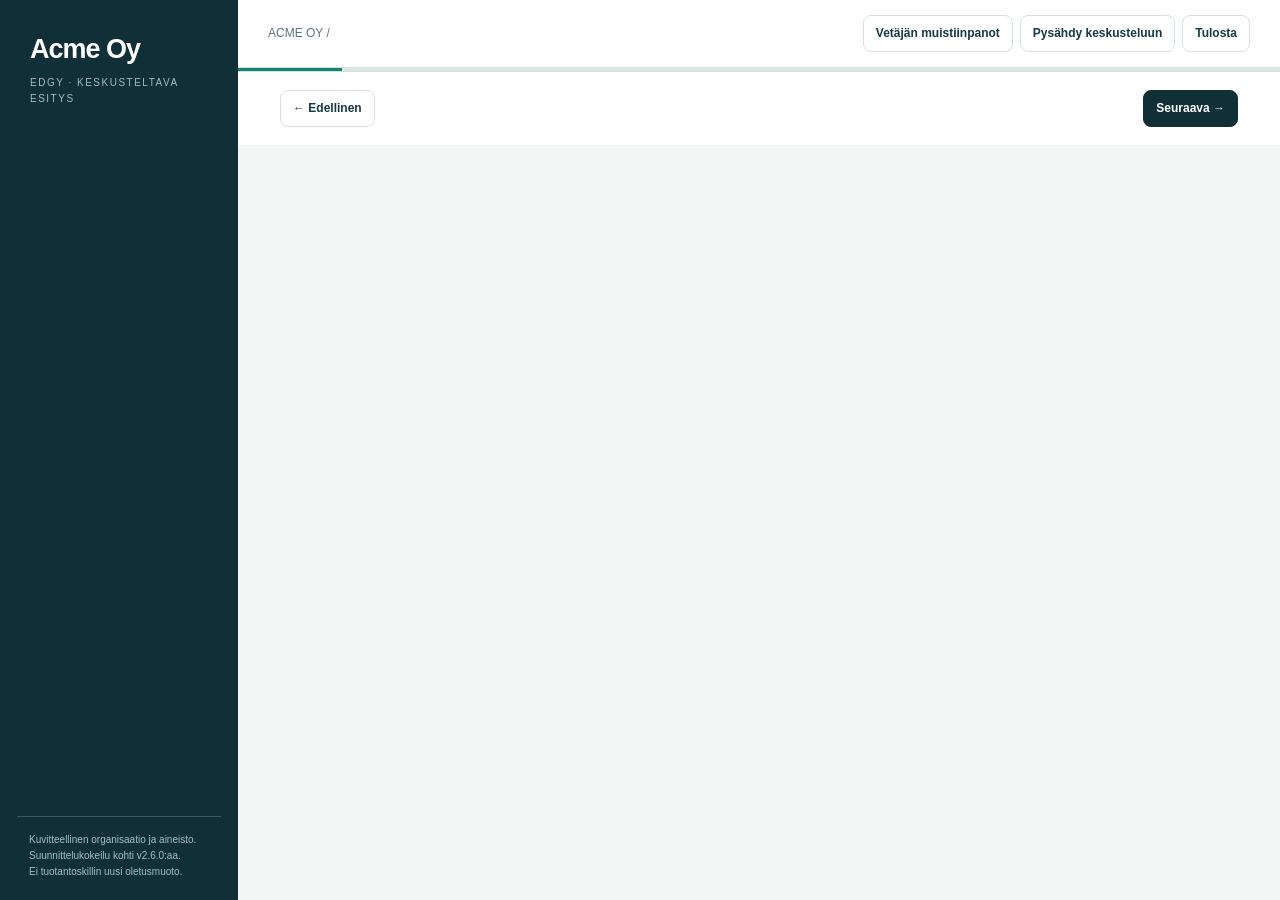
==== docs/examples/executive-walkthrough/walkthrough.template.html @ 8bf44f45 "docs: explore discussion-led executive walkthroughs for v2.6.0" ====
<!doctype html>
<html lang="fi">
<head>
<meta charset="utf-8">
<meta name="viewport" content="width=device-width,initial-scale=1">
<meta name="referrer" content="no-referrer">
<meta http-equiv="Content-Security-Policy" content="__CSP__">
<title>Acme Oy · Keskusteltava arkkitehtuuriesitys · Kuvitteellinen esimerkki</title>
<style>
:root{--ink:#153a41;--dark:#102f36;--muted:#5c747b;--bg:#f3f6f4;--line:#d7e2de;--mint:#91efbe;--blue:#a6c0ff;--gold:#f2d490}*{box-sizing:border-box}body{margin:0;background:var(--bg);color:var(--ink);font:16px/1.6 Arial,sans-serif}button,input,textarea,select{font:inherit}button{cursor:pointer}button:focus-visible,a:focus-visible,textarea:focus-visible,select:focus-visible,summary:focus-visible{outline:3px solid #188790;outline-offset:4px}[hidden]{display:none!important}button{border:0}a{color:#126d79}.rail{position:fixed;inset:0 auto 0 0;width:238px;padding:28px 17px 20px;background:var(--dark);color:white;display:flex;flex-direction:column;z-index:10}.brand{font-weight:800;font-size:27px;letter-spacing:-1px;padding:0 13px}.brand small{display:block;font-size:10px;letter-spacing:1.5px;font-weight:500;color:#a2bfc2;margin-top:4px}.rail nav{margin-top:28px;overflow:auto;flex:1}.nav{background:none;color:#c9dedd;display:flex;gap:12px;align-items:center;text-align:left;padding:11px 13px;border-radius:9px;width:100%;font-size:13px;margin:3px 0}.nav span{font-size:10px;opacity:.7}.nav.active{background:var(--mint);color:#123c35;font-weight:bold}.railfoot{border-top:1px solid #3e5a60;margin-top:20px;padding:15px 12px 0;color:#a6bfc2;font-size:10px}.shell{margin-left:238px}.toolbar{display:flex;align-items:center;justify-content:space-between;gap:12px;padding:15px 30px;background:white;border-bottom:1px solid var(--line)}.toolbar .path{font-size:12px;color:var(--muted)}.tools{display:flex;gap:7px;flex-wrap:wrap}.btn{padding:8px 12px;border:1px solid var(--line);border-radius:8px;color:var(--ink);background:white;font-size:12px;font-weight:bold}.btn:hover{background:#e8f4ee}.btn.primary{background:var(--dark);border-color:var(--dark);color:white}.btn[aria-pressed=true]{background:var(--mint);color:#163f34}.btn:disabled{opacity:.35;cursor:default}.progress{height:3px;background:#d9e7e1}.progress i{display:block;background:#14836b;height:100%;width:10%}.chapter{max-width:1360px;padding:36px 42px 44px;margin:auto;min-height:720px}.eyebrow{color:#168069;font-size:11px;letter-spacing:1.7px;font-weight:bold;text-transform:uppercase;margin-bottom:12px}h1{font-size:48px;letter-spacing:-1.6px;line-height:1.12;max-width:950px;margin:0 0 20px}h2{font-size:36px;letter-spacing:-1px;line-height:1.2;margin:0 0 18px}h3{font-size:20px;line-height:1.3;margin:0 0 12px}p{margin:12px 0}.lead{font-size:18px;color:var(--muted);max-width:930px;margin-bottom:28px}.grid{display:grid;grid-template-columns:repeat(3,minmax(0,1fr));gap:17px}.grid.two{grid-template-columns:repeat(2,minmax(0,1fr))}.card{background:white;border:1px solid var(--line);border-radius:17px;padding:24px;min-width:0}.card p{color:var(--muted);font-size:14px}.card.emphasis{background:var(--dark);color:white;border-color:var(--dark)}.card.emphasis p{color:#c4dbd8}.card.emphasis .label{color:#9dd5c4}.card .speech{font-size:23px;line-height:1.45;color:#e1f1ed}.card .label{font-size:10px;letter-spacing:1px;text-transform:uppercase;color:#458071;font-weight:bold;margin-bottom:10px}.card .big{font-size:34px;font-weight:bold;line-height:1.2;letter-spacing:-1px}.badge{display:inline-block;padding:4px 8px;border-radius:6px;font-size:10px;background:#eaf4ed;color:#3f7158;margin:0 4px 5px 0}.badge.interpretation{background:#eaf0ff;color:#46608d}.badge.proposal{background:#fff1d0;color:#886721}.badge.missing{background:#eef0ef;color:#6b7774}.question{margin-top:26px;background:#e4f2ea;border-left:4px solid #168069;padding:17px 21px;border-radius:0 11px 11px 0;font-size:15px}.question b{display:block;font-size:10px;letter-spacing:1px;color:#337462;text-transform:uppercase;margin-bottom:3px}.cue{margin-top:18px;padding:18px 22px;border:1px dashed #adbfba;border-radius:12px;background:#fffdf5;font-size:13px;color:#586e70}.cue b{color:#7b652d}.chapterfoot{font-size:11px;color:var(--muted);margin-top:20px}.note{font-size:12px;color:var(--muted)}.tabs{display:flex;gap:8px;flex-wrap:wrap;margin:20px 0}.tabs button{background:white;border:1px solid var(--line);padding:10px 14px;border-radius:8px;color:var(--ink);font-size:13px;text-align:left}.tabs button.active{background:var(--dark);border-color:var(--dark);color:white}.detail{border:1px solid var(--line);background:white;border-radius:16px;padding:25px}.detail h4{margin:15px 0 4px;font-size:13px}.detail p{color:var(--muted);font-size:14px}.cap{border:1px solid var(--line);border-left:5px solid var(--blue);background:white;padding:22px;border-radius:12px;text-align:left;color:var(--ink)}.cap strong{display:block;font-size:17px;margin:6px 0 10px}.cap small{font-size:11px;color:var(--muted)}.tablewrap{overflow:auto;border:1px solid var(--line);border-radius:13px;background:white}table{border-collapse:collapse;width:100%;font-size:13px}th,td{text-align:left;vertical-align:top;padding:15px;border-bottom:1px solid var(--line)}th{background:#eaf2ef;font-size:11px;letter-spacing:.5px;text-transform:uppercase}td{color:var(--muted)}.comparison{display:grid;grid-template-columns:1fr 1.3fr;gap:22px}.comparison .chosen{border:2px solid #239674;background:#f0fff5}.timeline{display:grid;grid-template-columns:repeat(3,1fr);gap:16px}.timeline .card{border-top:4px solid #89bcad}.timeline .weeks{font-size:30px;font-weight:bold}.source{border:1px solid #cadcd5;background:#f1f8f4;color:#36715f;padding:2px 7px;border-radius:5px;font-size:10px;margin-left:5px}.choices{display:grid;gap:10px}.choice{padding:15px;text-align:left;border:1px solid var(--line);border-radius:10px;background:white;color:var(--ink);font-size:14px}.choice.active{background:#e4f9eb;border-color:#298266}.inputlabel{display:block;font-size:12px;font-weight:bold;margin:16px 0 6px}textarea,input{width:100%;border:1px solid #bdd1c7;border-radius:8px;padding:12px;background:white;color:var(--ink)}textarea{min-height:100px}.bottombar{display:flex;align-items:center;justify-content:space-between;gap:15px;padding:18px 42px;background:white;border-top:1px solid var(--line)}.position{font-size:11px;color:var(--muted)}.iframebox{height:70vh;min-height:550px;border:1px solid var(--line);border-radius:15px;overflow:hidden;background:white}.iframebox iframe{height:100%;width:100%;border:0}.atlas-tools{display:flex;gap:8px;margin:15px 0;flex-wrap:wrap}.printfigures{display:none}.printfigures svg{max-width:100%;height:auto}.menu{display:none}dialog{border:1px solid #bacfc6;border-radius:18px;padding:26px;width:calc(100% - 30px);max-width:760px;max-height:85vh;color:var(--ink);box-shadow:0 20px 100px #0d2b3655}dialog::backdrop{background:#0d2b3680}.dialoghead{display:flex;align-items:start;justify-content:space-between;gap:15px}.dialoghead h2{font-size:24px;line-height:1.3;letter-spacing:-.5px}.dialogbody{margin-top:15px;font-size:14px}.dialogbody p{color:var(--muted)}.dialogbody .model-links{padding-left:20px;color:var(--muted);font-size:13px}.dialogbody .model-links li{margin:8px 0}.speech{font-size:22px;line-height:1.5;letter-spacing:-.4px}.status{margin:14px 0;background:#fff2d7;padding:12px 15px;border-radius:8px;font-size:12px}.printsummary{display:none}@media(min-width:1650px){h1{font-size:58px}.chapter{padding-top:50px}.lead{font-size:20px}}@media(max-width:1100px){.rail{width:210px}.shell{margin-left:210px}.chapter{padding:30px}.comparison{grid-template-columns:1fr}.grid{gap:12px}h1{font-size:42px}h2{font-size:31px}}@media(max-width:780px){.rail{transform:translateX(-100%);width:245px}.rail.open{transform:none;box-shadow:10px 0 35px #0004}.shell{margin:0}.menu{display:inline-block}.toolbar{padding:13px 16px}.path{display:none}.tools{gap:5px}.toolbar .btn{font-size:10px;padding:8px}.chapter{padding:26px 18px;min-height:0}h1{font-size:clamp(29px,8vw,40px);overflow-wrap:anywhere}h2{font-size:29px}.lead{font-size:16px}.grid,.grid.two,.timeline{grid-template-columns:1fr}.card{padding:21px}.bottombar{padding:16px 18px}.iframebox{min-height:500px}.speech{font-size:19px}}@media print{@page{size:A4 landscape;margin:12mm}.rail,.toolbar,.bottombar,.progress,.tabs,.question,.cue,.source,.atlas-tools,dialog,.no-print{display:none!important}.shell{margin:0}.chapter{display:block!important;page-break-before:always;min-height:0;padding:10px}.chapter:first-child{page-break-before:auto}h1{font-size:34px}h2{font-size:28px}.lead{font-size:14px}.grid,.grid.two{grid-template-columns:repeat(2,1fr)}.card,.detail{break-inside:avoid}.iframebox{display:none}.printfigures{display:block}.printfigures svg{max-height:150mm;page-break-after:always}.printsummary{display:block}.badge{print-color-adjust:exact}.note{font-size:10px}}
</style>
</head>
<body>
<aside class="rail" id="rail"><div class="brand">Acme Oy<small>EDGY · KESKUSTELTAVA ESITYS</small></div><nav id="navigation" aria-label="Esityksen osiot"></nav><div class="railfoot">Kuvitteellinen organisaatio ja aineisto.<br>Suunnittelukokeilu kohti v2.6.0:aa.<br>Ei tuotantoskillin uusi oletusmuoto.</div></aside>
<div class="shell"><header class="toolbar"><button class="btn menu" id="menu" aria-label="Avaa osiot" aria-expanded="false">☰</button><div class="path">ACME OY / <strong id="path"></strong></div><div class="tools"><button class="btn" id="notes-toggle" aria-pressed="false">Vetäjän muistiinpanot</button><button class="btn" id="pause">Pysähdy keskusteluun</button><button class="btn" id="print">Tulosta</button></div></header><div class="progress" aria-hidden="true"><i id="progress"></i></div><main id="chapters"></main><footer class="bottombar"><button class="btn" id="previous">← Edellinen</button><span id="position" class="position"></span><button class="btn primary" id="next">Seuraava →</button></footer></div>
<dialog id="detail-dialog" aria-labelledby="detail-title"><div class="dialoghead"><h2 id="detail-title"></h2><button class="btn" id="close-detail">Sulje ×</button></div><div id="detail-body" class="dialogbody"></div></dialog>
<dialog id="discussion" aria-labelledby="discussion-title"><div class="dialoghead"><h2 id="discussion-title">Pysähdytään tähän kysymykseen.</h2><button class="btn" id="close-discussion">Palaa esitykseen ×</button></div><div class="dialogbody"><p class="speech" id="discussion-question"></p><span class="badge proposal">Työpajamuistiinpano</span><label class="inputlabel" for="discussion-note">Mitä havaittiin tai sovittiin?</label><textarea id="discussion-note"></textarea><label class="inputlabel" for="discussion-owner">Kuka selvittää ja mihin mennessä?</label><input id="discussion-owner"><p class="note">Merkinnät säilyvät tämän avauskerran ajan. Vie ne tiedostoon ennen sulkemista. Kirjaus ei ole muodollinen hyväksyntä.</p><button class="btn primary" id="save-discussion">Säilytä merkintä ja jatka →</button></div></dialog>
<noscript>Esimerkin vuorovaikutukset tarvitsevat JavaScript-tuen. Kaikki sisältö on tässä tiedostossa; verkkoyhteyttä ei tarvita.</noscript>
<script type="application/json" id="example-data">__DATA__</script>
<script id="walkthrough-script">
'use strict';
const D=JSON.parse(document.getElementById('example-data').textContent),$=s=>document.querySelector(s),$$=s=>[...document.querySelectorAll(s)];
const escapeHtml=s=>String(s??'').replace(/[&<>"']/g,c=>({'&':'&amp;','<':'&lt;','>':'&gt;','"':'&quot;',"'":'&#39;'}[c]));
const badge=(s,t='interpretation')=>`<span class="badge ${t}">${s}</span>`,src=id=>`<button class="source" data-source="${id}">${id}</button>`;
const cards=items=>`<div class="grid">${items.map(x=>`<article class="card"><div class="label">${x[0]}</div><h3>${x[1]}</h3><p>${x[2]}</p></article>`).join('')}</div>`;
const steps=[
{id:'aloitus',label:'Mitä päätämme?',kicker:'01 · Keskustelun tarkoitus',title:'Palvelulupaus näkyväksi jokaisessa luovutuksessa.',lead:'Kuvitteellisen Acme Oy:n arkkitehtuurikeskustelu: riittääkö nykyinen tekeminen vai tarvitaanko yhteinen palveluketjun käytäntö?',question:'Mitä meidän pitäisi pystyä päättämään tämän keskustelun lopussa?',cue:'Aloita asiakkaan arvosta. Kerro päätöskysymys ennen arkkitehtuurikäsitteitä. Varmista, että ryhmä tunnistaa käsiteltävän ongelman.',body:`<div class="grid two"><article class="card emphasis"><div class="label">Tänään keskusteltava ehdotus</div><p class="speech">Valmistellaanko kuuden viikon rajattu pilotti, jossa palvelun vastuu ja asiakkaan seuraava askel tehdään yhteisiksi?</p>${badge('Ehdotus','proposal')}</article><article class="card"><div class="label">Esityksen kulku</div><h3>Miksi → vaihtoehdot → päätös</h3><p>Ensin asiakkaan tilanne. Sitten tarvittavat kyvykkyydet, vaihtoehdot ja rajattu eteneminen. Yksityiskohdat voidaan avata keskustelun tarpeesta.</p>${badge('Kaikki aineisto kuvitteellista','missing')}</article></div>`},
{id:'miksi',label:'Miksi tämä on tärkeää?',kicker:'02 · Havainto ja tulkinta',title:'Yksittäinen työ voi onnistua, vaikka palveluketju jää epäselväksi.',lead:'Esimerkkiaineistossa asiakas ei aina tiedä, kuka jatkaa asian käsittelyä. Työn toteuttaja voi vaihtua ilman yhteistä vahvistusta.',question:'Tunnistammeko ongelman asiakkaan kokemuksesta vai oletammeko sen sisäisen prosessin perusteella?',cue:'Erota havainto omasta tulkinnasta. Avaa tarvittaessa S-02. Pyydä osallistujalta vastaesimerkki ennen ratkaisuehdotusta.',body:`${cards([['Kuvitteellinen havainto','Asiakas kysyy tilanteen uudelleen','Kahdessa esimerkkitapauksessa vastuu jäi luovutuksessa epäselväksi. '+src('S-02')],['Tulkinta','Yhteinen työjono ei yksin riitä','Ongelma voi liittyä päätöksiin, vastuisiin tai viestintään. Aineisto ei osoita järjestelmän vaihtotarvetta.'],['Vaikutus','Ennakoitavuus jää saavuttamatta','Asiakas tarvitsee seuraavan askeleen ja nimetyn vastuun. '+src('S-01')]])}<p class="chapterfoot">Esimerkkihavainnot ovat keksittyjä. Niistä ei lasketa organisaation todellista virheprosenttia tai säästöennustetta.</p>`},
{id:'matka',label:'Asiakkaan matka',kicker:'03 · Experience',title:'Asiakas tavoittelee toimivaa laitetta ja ymmärrettävää etenemistä.',lead:'Valitse vaihe ja keskustele luovutuksesta. Tämä on analyyttinen esimerkkimatka, ei todellisen yrityksen prosessikuvaus.',question:'Missä luovutuksessa epävarmuus vaikuttaa eniten asiakkaan arkeen?',cue:'Käy vain olennaiset vaiheet läpi. Jos keskustelu avaa tärkeän luovutuksen, pysähdy siihen ja kirjaa avoin kysymys.',body:'<div id="journey-tabs" class="tabs"></div><div id="journey-detail" class="detail"></div>'},
{id:'kyvykkyydet',label:'Mitä pitää pystyä tekemään?',kicker:'04 · Architecture',title:'Yhteinen palvelu tarvitsee neljä toisiaan täydentävää kyvykkyyttä.',lead:'Avaa kortti tarvittaessa. Mallin tunniste yhdistää tämän näkymän kaavioatlakseen.',question:'Minkä kyvykkyyden vahvistaminen ratkaisisi tärkeimmän luovutusongelman?',cue:'Aloita tekemisen tarpeesta, älä järjestelmistä. Avaa vain keskustelussa tarpeellinen kortti ja palaa sen jälkeen päälinjaan.',body:'<div class="grid two" id="capabilities"></div><p class="chapterfoot">Kyvykkyydet ja niiden suhteet ovat kuvitteellisen mallin analyyttistä jäsennystä. Väri ei kuvaa kypsyyttä.</p>'},
{id:'vaihtoehdot',label:'Vaihtoehdot ja kompromissit',kicker:'05 · Päätöksen valmistelu',title:'Kolme tapaa edetä — jokaisella on oma hintansa.',lead:'Valitse vaihtoehto. Vertailu on laadullinen; aikataulu- ja kustannusarvio edellyttäisivät lisäselvitystä.',question:'Mikä epävarmuus meidän pitää ratkaista ennen vaihtoehdon valintaa?',cue:'Kysy, mikä vaihtoehto puuttuu. Tee kompromissi näkyväksi ja anna osallistujien haastaa ehdotettu vaihtoehto.',body:'<div class="tabs" id="option-tabs"></div><div class="comparison" id="option-detail"></div>'},
{id:'suositus',label:'Rajattu suositus',kicker:'06 · Ehdotus',title:'Kokeillaan yhteistä vastuumallia yhdessä palveluketjussa.',lead:'Vaihtoehto B: pidetään nykyinen työnohjaus ja selvitetään, saadaanko ennakoitavuus parantumaan yhteisellä vastuunvaihdolla ja asiakkaalle näkyvällä vahvistuksella.',question:'Mitä näyttöä tarvitaan, jotta voimme arvioida pilotin hyötyä?',cue:'Esitä suositus ehdollisena. Nimeä oletus, joka kaataisi sen. Tarkista, mikä nykyisessä toiminnassa kannattaa säilyttää.',body:`${cards([['Rajaus','Yksi palvelu ja yksi tiimi','Valitaan toistuva luovutus, sovitaan vastuu ja toiminta poikkeustilanteessa.'],['Tuotos','Käytettävä palvelukortti','Tavoite, luovutus, tietotarve, omistaja ja asiakkaan seuraava askel.'],['Arviointi','Hyöty ja työkuorma näkyviin','Lähtötaso, pilotin havainnot ja osallistujien palaute ennen laajentamista.']])}<p class="chapterfoot">Suositus on tämän kuvitteellisen esimerkin ehdotus. Uutta järjestelmää tai mitattua hyötyä ei oleteta.</p>`},
{id:'eteneminen',label:'Kuuden viikon pilotti',kicker:'07 · Eteneminen',title:'Lähtötaso, kokeilu ja yhteinen arviointi.',lead:'Ehdotettu aikajänne on kuvitteellinen. Todellinen työpanos ja riippuvuudet sovittaisiin ennen aloittamista.',question:'Kuka omistaa pilotin, ja mistä tiedämme, että sen voi laajentaa?',cue:'Sovi seuraava päätöspiste. Jos omistaja tai mittaustapa puuttuu, kirjaa se aloituksen edellytykseksi.',body:`<div class="timeline"><article class="card"><div class="weeks">1–2</div><h3>Ymmärrys</h3><p>Valitaan palvelu, tarkistetaan nykykäytäntö ja sovitaan lähtötason mittaus.</p>${badge('Tuotos: rajaus ja vastuuhenkilöt','proposal')}</article><article class="card"><div class="weeks">3–4</div><h3>Kokeilu</h3><p>Harjoitellaan luovutus ja tiedon puuttuminen. Kerätään havainnot ja tarkennetaan ohjetta.</p>${badge('Tuotos: käytössä testattu palvelukortti','proposal')}</article><article class="card"><div class="weeks">5–6</div><h3>Arviointi</h3><p>Arvioidaan asiakkaan epävarmuus, työn sujuvuus ja ylläpidon kuorma.</p>${badge('Tuotos: jatkopäätös perusteluineen','proposal')}</article></div>`},
{id:'paatos',label:'Päätös ja seuraava askel',kicker:'08 · Yhteenveto keskustelusta',title:'Onko rajatun pilotin valmistelu oikea seuraava askel?',lead:'Tässä kirjataan keskustelun suunta. Merkintä ei muuta EDGY-mallia eikä ole muodollinen hyväksyntä.',question:'Mikä on seuraava konkreettinen toimenpide, kuka vastaa ja milloin palaamme asiaan?',cue:'Kertaa yhteinen ymmärrys. Erota päätös, lisäselvitys ja henkilökohtainen kannatus. Vahvista omistaja ja seuraava ajankohta.',body:`<div class="grid two"><div class="detail"><h3>Keskustelun suunta</h3><div id="decision-choices" class="choices"><button class="choice" data-choice="Valmistellaan rajattu pilotti">Valmistellaan rajattu pilotti</button><button class="choice" data-choice="Tarkennetaan ennen jatkoa">Tarkennetaan ennen jatkoa</button><button class="choice" data-choice="Palataan ongelman rajaukseen">Palataan ongelman rajaukseen</button></div><div id="decision-status" class="status">Ei merkintää.</div></div><div class="detail"><label class="inputlabel" for="decision-next">Seuraava askel</label><textarea id="decision-next" placeholder="Mitä tehdään seuraavaksi?"></textarea><label class="inputlabel" for="decision-owner">Vastuuhenkilö ja ajankohta</label><input id="decision-owner"><p class="note">Tietoja ei lähetetä minnekään. Vie merkinnät ennen sivun sulkemista.</p><button class="btn primary" id="export-notes">Vie keskustelumuistio .md</button></div></div><div class="printsummary" id="decision-print"></div>`},
{id:'atlas',label:'Tutki mallia tarvittaessa',kicker:'09 · EDGY-kaavioatlas',title:'Yksityiskohdat tukevat keskustelua.',lead:'Kaaviot, haku ja jäljitettävyys ovat nykyisen EDGY-presenterin tuottamia. Palaa tästä siihen esityksen kohtaan, josta tulit.',question:'Mitä mallin yhteyttä tai oletusta haluamme tarkentaa?',cue:'Tämä on valinnainen tutkimisnäkymä. Etsi kysymykseen vastaus ja palaa päälinjaan. Kaikkia kaavioita ei tarvitse esittää.',body:`<div class="atlas-tools"><button class="btn primary" id="return-story">Palaa päälinjaan →</button><button class="btn" id="atlas-reset">Palauta atlas</button></div><div class="iframebox"><iframe id="atlas-frame" title="Acme Oy:n kuvitteellinen EDGY-kaavioatlas"></iframe></div><div class="printfigures">__FIGURES__</div>`},
{id:'lahteet',label:'Lähteet ja rajaukset',kicker:'10 · Esimerkin jäljitettävyys',title:'Fakta, tulkinta ja ehdotus erottuvat myös yksityiskohdissa.',lead:'Kaikki tämän esimerkin lähteet, havainnot, organisaatio ja tavoitteet ovat keksittyjä. Tämän näkymän tehtävä on näyttää, miten todellisen esityksen lähdetuki voisi toimia.',question:'Mikä väite tarvitsee vahvempaa näyttöä ennen päätöstä?',cue:'Näytä lähteen rajaus, älä vain sen nimeä. Palauta keskustelu siihen päätökseen, johon epävarmuus vaikuttaa.',body:`<div class="grid">${D.sources.map(s=>`<article class="card"><div class="label">${s.id} · Kuvitteellinen lähde</div><h3>${s.title}</h3><p>${s.content}</p>${badge(s.scope,'missing')}</article>`).join('')}</div><p class="chapterfoot">EDGY 23: Intersection Group, CC BY-SA 4.0. Alkuperäinen esimerkkikoodi: repositoryn Apache-2.0-lisenssi. Tämä on yksi esitystapavaihtoehto, ei pakollinen ulkoasumalli.</p>`}
];
let current=0,showCues=false,lastStory=0,choice='',notes={};
$('#chapters').innerHTML=steps.map((s,i)=>`<section class="chapter" id="chapter-${s.id}" ${i?'hidden':''}><div class="eyebrow">${s.kicker}</div><h${i?2:1}>${s.title}</h${i?2:1}><p class="lead">${s.lead}</p>${s.body}<div class="question"><b>Keskustelukysymys</b>${s.question}</div><aside class="cue" hidden><b>Vetäjän muistiinpano:</b> ${s.cue}</aside></section>`).join('');
$('#navigation').innerHTML=steps.map((s,i)=>`<button class="nav" data-step="${i}"><span>${String(i+1).padStart(2,'0')}</span>${s.label}</button>`).join('');
function go(n,hash=true){n=Math.max(0,Math.min(steps.length-1,n));if(n===8&&current<8)lastStory=current;current=n;$$('.chapter').forEach((s,i)=>s.hidden=i!==n);$$('.nav').forEach((b,i)=>{b.classList.toggle('active',i===n);b.setAttribute('aria-current',i===n?'page':'false')});$('#path').textContent=steps[n].label;$('#position').textContent=`${n+1} / ${steps.length}`;$('#progress').style.width=(n+1)*100/steps.length+'%';$('#previous').disabled=n===0;$('#next').disabled=n===steps.length-1;if(hash)history.replaceState(null,'','#'+steps[n].id);$('#rail').classList.remove('open');$('#menu').setAttribute('aria-expanded','false');window.scrollTo(0,0)}
function detail(title,body){$('#detail-title').textContent=title;$('#detail-body').innerHTML=body;$('#detail-dialog').showModal()}
function inspectCapability(id){const e=D.graph.elements.find(x=>x.id===id);const links=D.graph.relationships.filter(r=>r.source===id||r.target===id);detail(id+' · '+e.name,`${badge('Kuvitteellinen analyyttinen malli')}<p>${D.capabilities.find(x=>x.id===id).why}</p><h3>Mallin yhteydet</h3><ul class="model-links">${links.map(r=>{const o=D.graph.elements.find(x=>x.id===(r.source===id?r.target:r.source));return '<li>'+escapeHtml(r.verb)+' · '+escapeHtml(o.id)+' · '+escapeHtml(o.name)+'</li>'}).join('')}</ul><p class="note">Yhteydet tulevat samasta mallista kuin atlas.</p><button class="btn primary" data-open-atlas="yes">Tutki mallia →</button>`)}
function journey(n){$$('[data-journey]').forEach(b=>b.classList.toggle('active',+b.dataset.journey===n));const s=D.journey[n];$('#journey-detail').innerHTML=`${badge('Analyyttinen esimerkkimatka')}<h3>${s.name}</h3><p><strong>Asiakkaan tehtävä:</strong> ${s.task}</p><p><strong>Luovutuskysymys:</strong> ${s.handover}</p><p><strong>Varmennettava:</strong> ${s.check}</p>`}
function option(n){$$('[data-option]').forEach(b=>b.classList.toggle('active',+b.dataset.option===n));const o=D.options[n];$('#option-detail').innerHTML=`<article class="card ${n===1?'chosen':''}"><div class="label">${o.id} · Vaihtoehto</div><h3>${o.title}</h3><p>${o.description}</p>${badge(n===1?'Ehdotettu pilotti':'Vertailtava vaihtoehto','proposal')}</article><div class="tablewrap"><table><tr><th>Hyödyt</th><td>${o.pros}</td></tr><tr><th>Haitat ja riskit</th><td>${o.cons}</td></tr><tr><th>Selvitettävä</th><td>${o.unknown}</td></tr></table></div>`}
function pause(){const n=notes[steps[current].id]||{};$('#discussion-question').textContent=steps[current].question;$('#discussion-note').value=n.text||'';$('#discussion-owner').value=n.owner||'';$('#discussion').showModal()}
function saveDiscussion(){notes[steps[current].id]={text:$('#discussion-note').value,owner:$('#discussion-owner').value};$('#discussion').close()}
function exportNotes(){const lines=['# Acme Oy – kuvitteellisen keskustelun muistio','','Tämä on työpajakirjaus, ei muodollinen hyväksyntä.','','## Keskustelun suunta',choice||'Ei merkintää.','','## Seuraava askel',$('#decision-next').value,'','Vastuu ja ajankohta: '+$('#decision-owner').value];for(const s of steps){const n=notes[s.id];if(n&&(n.text||n.owner))lines.push('','## '+s.label,n.text,'','Vastuu ja ajankohta: '+n.owner)}const a=document.createElement('a');const u=URL.createObjectURL(new Blob([lines.join('\n')],{type:'text/markdown;charset=utf-8'}));a.href=u;a.download='acme-keskustelumuistio.md';a.click();setTimeout(()=>URL.revokeObjectURL(u),1000)}
function atlas(){const doc=new TextDecoder().decode(Uint8Array.from(atob(D.atlas),c=>c.charCodeAt(0)));$('#atlas-frame').srcdoc=doc}
$('#capabilities').innerHTML=D.capabilities.map(c=>`<button class="cap" data-cap="${c.id}"><small>${c.id}</small><strong>${c.name}</strong><small>${c.why}</small></button>`).join('');
$('#journey-tabs').innerHTML=D.journey.map((x,i)=>`<button data-journey="${i}">${i+1}. ${x.name}</button>`).join('');$('#option-tabs').innerHTML=D.options.map((x,i)=>`<button data-option="${i}">${x.id} · ${x.title}</button>`).join('');
document.addEventListener('click',e=>{const b=e.target.closest('button');if(!b)return;const d=b.dataset;if(d.step!==undefined)go(+d.step);if(d.cap)inspectCapability(d.cap);if(d.journey!==undefined)journey(+d.journey);if(d.option!==undefined)option(+d.option);if(d.source){const s=D.sources.find(x=>x.id===d.source);detail(s.id+' · '+s.title,`${badge('Kuvitteellinen lähde','missing')}<p>${s.content}</p><p><strong>Rajaus:</strong> ${s.scope}</p><p class="note">Todellisessa esityksessä tässä olisi alkuperäinen lähdeviite, ajankohta ja sen tukema väite.</p>`)}if(d.openAtlas){$('#detail-dialog').close();go(8)}if(d.choice){choice=d.choice;$$('[data-choice]').forEach(x=>x.classList.toggle('active',x===b));$('#decision-status').textContent='Työpajamerkintä: '+choice;$('#decision-print').textContent='Työpajamerkintä: '+choice}});
$('#previous').onclick=()=>go(current-1);$('#next').onclick=()=>go(current+1);$('#menu').onclick=()=>{const open=$('#rail').classList.toggle('open');$('#menu').setAttribute('aria-expanded',open)};$('#notes-toggle').onclick=()=>{showCues=!showCues;$$('.cue').forEach(x=>x.hidden=!showCues);$('#notes-toggle').setAttribute('aria-pressed',showCues)};$('#pause').onclick=pause;$('#close-discussion').onclick=()=>$('#discussion').close();$('#save-discussion').onclick=saveDiscussion;$('#close-detail').onclick=()=>$('#detail-dialog').close();$('#return-story').onclick=()=>go(lastStory);$('#atlas-reset').onclick=atlas;$('#export-notes').onclick=exportNotes;$('#print').onclick=()=>window.print();
document.addEventListener('keydown',e=>{if(['INPUT','TEXTAREA','SELECT'].includes(e.target.tagName)||$$('dialog[open]').length)return;if(e.key==='ArrowRight'){e.preventDefault();go(current+1)}if(e.key==='ArrowLeft'){e.preventDefault();go(current-1)}if(e.key==='Home')go(0);if(e.key==='Escape'){$('#rail').classList.remove('open');$('#menu').setAttribute('aria-expanded','false')}});window.addEventListener('hashchange',()=>{const i=steps.findIndex(s=>s.id===location.hash.slice(1));if(i>=0)go(i,false)});
journey(0);option(1);atlas();const initial=steps.findIndex(s=>s.id===location.hash.slice(1));go(initial<0?0:initial,false);
</script>
</body>
</html>
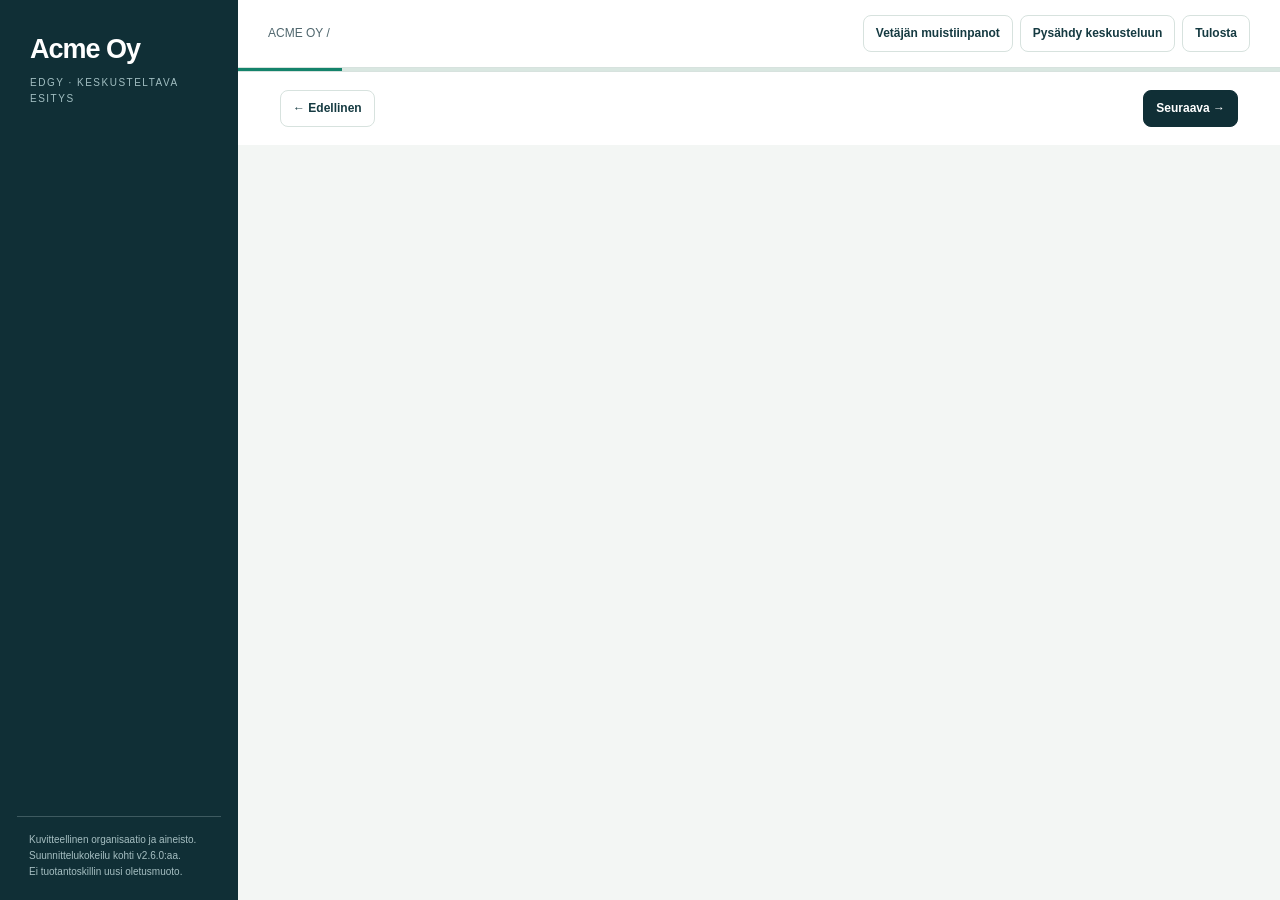
==== commit d65c2009: "feat: discussion-led EDGY guidance and versioned atlas navigation Narrow v2.6.0 to presentation guid" ====
--- a/docs/examples/executive-walkthrough/walkthrough.template.html
+++ b/docs/examples/executive-walkthrough/walkthrough.template.html
@@ -7,7 +7,7 @@
 <meta http-equiv="Content-Security-Policy" content="__CSP__">
 <title>Acme Oy · Keskusteltava arkkitehtuuriesitys · Kuvitteellinen esimerkki</title>
 <style>
-:root{--ink:#153a41;--dark:#102f36;--muted:#5c747b;--bg:#f3f6f4;--line:#d7e2de;--mint:#91efbe;--blue:#a6c0ff;--gold:#f2d490}*{box-sizing:border-box}body{margin:0;background:var(--bg);color:var(--ink);font:16px/1.6 Arial,sans-serif}button,input,textarea,select{font:inherit}button{cursor:pointer}button:focus-visible,a:focus-visible,textarea:focus-visible,select:focus-visible,summary:focus-visible{outline:3px solid #188790;outline-offset:4px}[hidden]{display:none!important}button{border:0}a{color:#126d79}.rail{position:fixed;inset:0 auto 0 0;width:238px;padding:28px 17px 20px;background:var(--dark);color:white;display:flex;flex-direction:column;z-index:10}.brand{font-weight:800;font-size:27px;letter-spacing:-1px;padding:0 13px}.brand small{display:block;font-size:10px;letter-spacing:1.5px;font-weight:500;color:#a2bfc2;margin-top:4px}.rail nav{margin-top:28px;overflow:auto;flex:1}.nav{background:none;color:#c9dedd;display:flex;gap:12px;align-items:center;text-align:left;padding:11px 13px;border-radius:9px;width:100%;font-size:13px;margin:3px 0}.nav span{font-size:10px;opacity:.7}.nav.active{background:var(--mint);color:#123c35;font-weight:bold}.railfoot{border-top:1px solid #3e5a60;margin-top:20px;padding:15px 12px 0;color:#a6bfc2;font-size:10px}.shell{margin-left:238px}.toolbar{display:flex;align-items:center;justify-content:space-between;gap:12px;padding:15px 30px;background:white;border-bottom:1px solid var(--line)}.toolbar .path{font-size:12px;color:var(--muted)}.tools{display:flex;gap:7px;flex-wrap:wrap}.btn{padding:8px 12px;border:1px solid var(--line);border-radius:8px;color:var(--ink);background:white;font-size:12px;font-weight:bold}.btn:hover{background:#e8f4ee}.btn.primary{background:var(--dark);border-color:var(--dark);color:white}.btn[aria-pressed=true]{background:var(--mint);color:#163f34}.btn:disabled{opacity:.35;cursor:default}.progress{height:3px;background:#d9e7e1}.progress i{display:block;background:#14836b;height:100%;width:10%}.chapter{max-width:1360px;padding:36px 42px 44px;margin:auto;min-height:720px}.eyebrow{color:#168069;font-size:11px;letter-spacing:1.7px;font-weight:bold;text-transform:uppercase;margin-bottom:12px}h1{font-size:48px;letter-spacing:-1.6px;line-height:1.12;max-width:950px;margin:0 0 20px}h2{font-size:36px;letter-spacing:-1px;line-height:1.2;margin:0 0 18px}h3{font-size:20px;line-height:1.3;margin:0 0 12px}p{margin:12px 0}.lead{font-size:18px;color:var(--muted);max-width:930px;margin-bottom:28px}.grid{display:grid;grid-template-columns:repeat(3,minmax(0,1fr));gap:17px}.grid.two{grid-template-columns:repeat(2,minmax(0,1fr))}.card{background:white;border:1px solid var(--line);border-radius:17px;padding:24px;min-width:0}.card p{color:var(--muted);font-size:14px}.card.emphasis{background:var(--dark);color:white;border-color:var(--dark)}.card.emphasis p{color:#c4dbd8}.card.emphasis .label{color:#9dd5c4}.card .speech{font-size:23px;line-height:1.45;color:#e1f1ed}.card .label{font-size:10px;letter-spacing:1px;text-transform:uppercase;color:#458071;font-weight:bold;margin-bottom:10px}.card .big{font-size:34px;font-weight:bold;line-height:1.2;letter-spacing:-1px}.badge{display:inline-block;padding:4px 8px;border-radius:6px;font-size:10px;background:#eaf4ed;color:#3f7158;margin:0 4px 5px 0}.badge.interpretation{background:#eaf0ff;color:#46608d}.badge.proposal{background:#fff1d0;color:#886721}.badge.missing{background:#eef0ef;color:#6b7774}.question{margin-top:26px;background:#e4f2ea;border-left:4px solid #168069;padding:17px 21px;border-radius:0 11px 11px 0;font-size:15px}.question b{display:block;font-size:10px;letter-spacing:1px;color:#337462;text-transform:uppercase;margin-bottom:3px}.cue{margin-top:18px;padding:18px 22px;border:1px dashed #adbfba;border-radius:12px;background:#fffdf5;font-size:13px;color:#586e70}.cue b{color:#7b652d}.chapterfoot{font-size:11px;color:var(--muted);margin-top:20px}.note{font-size:12px;color:var(--muted)}.tabs{display:flex;gap:8px;flex-wrap:wrap;margin:20px 0}.tabs button{background:white;border:1px solid var(--line);padding:10px 14px;border-radius:8px;color:var(--ink);font-size:13px;text-align:left}.tabs button.active{background:var(--dark);border-color:var(--dark);color:white}.detail{border:1px solid var(--line);background:white;border-radius:16px;padding:25px}.detail h4{margin:15px 0 4px;font-size:13px}.detail p{color:var(--muted);font-size:14px}.cap{border:1px solid var(--line);border-left:5px solid var(--blue);background:white;padding:22px;border-radius:12px;text-align:left;color:var(--ink)}.cap strong{display:block;font-size:17px;margin:6px 0 10px}.cap small{font-size:11px;color:var(--muted)}.tablewrap{overflow:auto;border:1px solid var(--line);border-radius:13px;background:white}table{border-collapse:collapse;width:100%;font-size:13px}th,td{text-align:left;vertical-align:top;padding:15px;border-bottom:1px solid var(--line)}th{background:#eaf2ef;font-size:11px;letter-spacing:.5px;text-transform:uppercase}td{color:var(--muted)}.comparison{display:grid;grid-template-columns:1fr 1.3fr;gap:22px}.comparison .chosen{border:2px solid #239674;background:#f0fff5}.timeline{display:grid;grid-template-columns:repeat(3,1fr);gap:16px}.timeline .card{border-top:4px solid #89bcad}.timeline .weeks{font-size:30px;font-weight:bold}.source{border:1px solid #cadcd5;background:#f1f8f4;color:#36715f;padding:2px 7px;border-radius:5px;font-size:10px;margin-left:5px}.choices{display:grid;gap:10px}.choice{padding:15px;text-align:left;border:1px solid var(--line);border-radius:10px;background:white;color:var(--ink);font-size:14px}.choice.active{background:#e4f9eb;border-color:#298266}.inputlabel{display:block;font-size:12px;font-weight:bold;margin:16px 0 6px}textarea,input{width:100%;border:1px solid #bdd1c7;border-radius:8px;padding:12px;background:white;color:var(--ink)}textarea{min-height:100px}.bottombar{display:flex;align-items:center;justify-content:space-between;gap:15px;padding:18px 42px;background:white;border-top:1px solid var(--line)}.position{font-size:11px;color:var(--muted)}.iframebox{height:70vh;min-height:550px;border:1px solid var(--line);border-radius:15px;overflow:hidden;background:white}.iframebox iframe{height:100%;width:100%;border:0}.atlas-tools{display:flex;gap:8px;margin:15px 0;flex-wrap:wrap}.printfigures{display:none}.printfigures svg{max-width:100%;height:auto}.menu{display:none}dialog{border:1px solid #bacfc6;border-radius:18px;padding:26px;width:calc(100% - 30px);max-width:760px;max-height:85vh;color:var(--ink);box-shadow:0 20px 100px #0d2b3655}dialog::backdrop{background:#0d2b3680}.dialoghead{display:flex;align-items:start;justify-content:space-between;gap:15px}.dialoghead h2{font-size:24px;line-height:1.3;letter-spacing:-.5px}.dialogbody{margin-top:15px;font-size:14px}.dialogbody p{color:var(--muted)}.dialogbody .model-links{padding-left:20px;color:var(--muted);font-size:13px}.dialogbody .model-links li{margin:8px 0}.speech{font-size:22px;line-height:1.5;letter-spacing:-.4px}.status{margin:14px 0;background:#fff2d7;padding:12px 15px;border-radius:8px;font-size:12px}.printsummary{display:none}@media(min-width:1650px){h1{font-size:58px}.chapter{padding-top:50px}.lead{font-size:20px}}@media(max-width:1100px){.rail{width:210px}.shell{margin-left:210px}.chapter{padding:30px}.comparison{grid-template-columns:1fr}.grid{gap:12px}h1{font-size:42px}h2{font-size:31px}}@media(max-width:780px){.rail{transform:translateX(-100%);width:245px}.rail.open{transform:none;box-shadow:10px 0 35px #0004}.shell{margin:0}.menu{display:inline-block}.toolbar{padding:13px 16px}.path{display:none}.tools{gap:5px}.toolbar .btn{font-size:10px;padding:8px}.chapter{padding:26px 18px;min-height:0}h1{font-size:clamp(29px,8vw,40px);overflow-wrap:anywhere}h2{font-size:29px}.lead{font-size:16px}.grid,.grid.two,.timeline{grid-template-columns:1fr}.card{padding:21px}.bottombar{padding:16px 18px}.iframebox{min-height:500px}.speech{font-size:19px}}@media print{@page{size:A4 landscape;margin:12mm}.rail,.toolbar,.bottombar,.progress,.tabs,.question,.cue,.source,.atlas-tools,dialog,.no-print{display:none!important}.shell{margin:0}.chapter{display:block!important;page-break-before:always;min-height:0;padding:10px}.chapter:first-child{page-break-before:auto}h1{font-size:34px}h2{font-size:28px}.lead{font-size:14px}.grid,.grid.two{grid-template-columns:repeat(2,1fr)}.card,.detail{break-inside:avoid}.iframebox{display:none}.printfigures{display:block}.printfigures svg{max-height:150mm;page-break-after:always}.printsummary{display:block}.badge{print-color-adjust:exact}.note{font-size:10px}}
+:root{--ink:#153a41;--dark:#102f36;--muted:#50676e;--bg:#f3f6f4;--line:#d7e2de;--mint:#91efbe;--blue:#a6c0ff;--gold:#f2d490}*{box-sizing:border-box}body{margin:0;background:var(--bg);color:var(--ink);font:16px/1.6 Arial,sans-serif}button,input,textarea,select{font:inherit}button{cursor:pointer}button:focus-visible,a:focus-visible,input:focus-visible,textarea:focus-visible,select:focus-visible,summary:focus-visible{outline:3px solid #188790;outline-offset:4px}[hidden]{display:none!important}button{border:0}a{color:#126d79}.rail{position:fixed;inset:0 auto 0 0;width:238px;padding:28px 17px 20px;background:var(--dark);color:white;display:flex;flex-direction:column;z-index:10}.brand{font-weight:800;font-size:27px;letter-spacing:-1px;padding:0 13px}.brand small{display:block;font-size:10px;letter-spacing:1.5px;font-weight:500;color:#a2bfc2;margin-top:4px}.rail nav{margin-top:28px;overflow:auto;flex:1}.nav{background:none;color:#c9dedd;display:flex;gap:12px;align-items:center;text-align:left;padding:11px 13px;border-radius:9px;width:100%;font-size:13px;margin:3px 0}.nav span{font-size:10px;opacity:1}.nav.active{background:var(--mint);color:#123c35;font-weight:bold}.railfoot{border-top:1px solid #3e5a60;margin-top:20px;padding:15px 12px 0;color:#a6bfc2;font-size:10px}.shell{margin-left:238px}.toolbar{display:flex;align-items:center;justify-content:space-between;gap:12px;padding:15px 30px;background:white;border-bottom:1px solid var(--line)}.toolbar .path{font-size:12px;color:var(--muted)}.tools{display:flex;gap:7px;flex-wrap:wrap}.btn{padding:8px 12px;border:1px solid var(--line);border-radius:8px;color:var(--ink);background:white;font-size:12px;font-weight:bold}.btn:hover{background:#e8f4ee}.btn.primary{background:var(--dark);border-color:var(--dark);color:white}.btn[aria-pressed=true]{background:var(--mint);color:#163f34}.btn:disabled{opacity:.35;cursor:default}.progress{height:3px;background:#d9e7e1}.progress i{display:block;background:#14836b;height:100%;width:10%}.chapter{max-width:1360px;padding:36px 42px 44px;margin:auto;min-height:720px}.eyebrow{color:#116651;font-size:11px;letter-spacing:1.7px;font-weight:bold;text-transform:uppercase;margin-bottom:12px}h1{font-size:48px;letter-spacing:-1.6px;line-height:1.12;max-width:950px;margin:0 0 20px}h2{font-size:36px;letter-spacing:-1px;line-height:1.2;margin:0 0 18px}h3{font-size:20px;line-height:1.3;margin:0 0 12px}p{margin:12px 0}.lead{font-size:18px;color:var(--muted);max-width:930px;margin-bottom:28px}.grid{display:grid;grid-template-columns:repeat(3,minmax(0,1fr));gap:17px}.grid.two{grid-template-columns:repeat(2,minmax(0,1fr))}.card{background:white;border:1px solid var(--line);border-radius:17px;padding:24px;min-width:0}.card p{color:var(--muted);font-size:14px}.card.emphasis{background:var(--dark);color:white;border-color:var(--dark)}.card.emphasis p{color:#c4dbd8}.card.emphasis .label{color:#9dd5c4}.card .speech{font-size:23px;line-height:1.45;color:#e1f1ed}.card .label{font-size:10px;letter-spacing:1px;text-transform:uppercase;color:#346653;font-weight:bold;margin-bottom:10px}.card .big{font-size:34px;font-weight:bold;line-height:1.2;letter-spacing:-1px}.badge{display:inline-block;padding:4px 8px;border-radius:6px;font-size:10px;background:#eaf4ed;color:#3f7158;margin:0 4px 5px 0}.badge.interpretation{background:#eaf0ff;color:#46608d}.badge.proposal{background:#fff1d0;color:#755519}.badge.missing{background:#eef0ef;color:#52605b}.question{margin-top:26px;background:#e4f2ea;border-left:4px solid #168069;padding:17px 21px;border-radius:0 11px 11px 0;font-size:15px}.question b{display:block;font-size:10px;letter-spacing:1px;color:#337462;text-transform:uppercase;margin-bottom:3px}.cue{margin-top:18px;padding:18px 22px;border:1px dashed #adbfba;border-radius:12px;background:#fffdf5;font-size:13px;color:#586e70}.cue b{color:#7b652d}.chapterfoot{font-size:11px;color:var(--muted);margin-top:20px}.note{font-size:12px;color:var(--muted)}.tabs{display:flex;gap:8px;flex-wrap:wrap;margin:20px 0}.tabs button{background:white;border:1px solid var(--line);padding:10px 14px;border-radius:8px;color:var(--ink);font-size:13px;text-align:left}.tabs button.active{background:var(--dark);border-color:var(--dark);color:white}.detail{border:1px solid var(--line);background:white;border-radius:16px;padding:25px}.detail h4{margin:15px 0 4px;font-size:13px}.detail p{color:var(--muted);font-size:14px}.cap{border:1px solid var(--line);border-left:5px solid var(--blue);background:white;padding:22px;border-radius:12px;text-align:left;color:var(--ink)}.cap strong{display:block;font-size:17px;margin:6px 0 10px}.cap small{font-size:11px;color:var(--muted)}.tablewrap{overflow:auto;border:1px solid var(--line);border-radius:13px;background:white}table{border-collapse:collapse;width:100%;font-size:13px}th,td{text-align:left;vertical-align:top;padding:15px;border-bottom:1px solid var(--line)}th{background:#eaf2ef;font-size:11px;letter-spacing:.5px;text-transform:uppercase}td{color:var(--muted)}.comparison{display:grid;grid-template-columns:1fr 1.3fr;gap:22px}.comparison .chosen{border:2px solid #239674;background:#f0fff5}.timeline{display:grid;grid-template-columns:repeat(3,1fr);gap:16px}.timeline .card{border-top:4px solid #89bcad}.timeline .weeks{font-size:30px;font-weight:bold}.source{border:1px solid #cadcd5;background:#f1f8f4;color:#36715f;padding:2px 7px;border-radius:5px;font-size:10px;margin-left:5px}.choices{display:grid;gap:10px}.choice{padding:15px;text-align:left;border:1px solid var(--line);border-radius:10px;background:white;color:var(--ink);font-size:14px}.choice.active{background:#e4f9eb;border-color:#298266}.inputlabel{display:block;font-size:12px;font-weight:bold;margin:16px 0 6px}textarea,input{width:100%;border:1px solid #bdd1c7;border-radius:8px;padding:12px;background:white;color:var(--ink)}textarea{min-height:100px}.bottombar{display:flex;align-items:center;justify-content:space-between;gap:15px;padding:18px 42px;background:white;border-top:1px solid var(--line)}.position{font-size:11px;color:var(--muted)}.iframebox{height:70vh;min-height:550px;border:1px solid var(--line);border-radius:15px;overflow:hidden;background:white}.iframebox iframe{height:100%;width:100%;border:0}.atlas-tools{display:flex;gap:8px;margin:15px 0;flex-wrap:wrap}.printfigures{display:none}.printfigures svg{max-width:100%;height:auto}.menu{display:none}dialog{border:1px solid #bacfc6;border-radius:18px;padding:26px;width:calc(100% - 30px);max-width:760px;max-height:85vh;color:var(--ink);box-shadow:0 20px 100px #0d2b3655}dialog::backdrop{background:#0d2b3680}.dialoghead{display:flex;align-items:start;justify-content:space-between;gap:15px}.dialoghead h2{font-size:24px;line-height:1.3;letter-spacing:-.5px}.dialogbody{margin-top:15px;font-size:14px}.dialogbody p{color:var(--muted)}.dialogbody .model-links{padding-left:20px;color:var(--muted);font-size:13px}.dialogbody .model-links li{margin:8px 0}.speech{font-size:22px;line-height:1.5;letter-spacing:-.4px}.status{margin:14px 0;background:#fff2d7;padding:12px 15px;border-radius:8px;font-size:12px}.printsummary{display:none}@media(min-width:1650px){h1{font-size:58px}.chapter{padding-top:50px}.lead{font-size:20px}}@media(max-width:1100px){.rail{width:210px}.shell{margin-left:210px}.chapter{padding:30px}.comparison{grid-template-columns:1fr}.grid{gap:12px}h1{font-size:42px}h2{font-size:31px}}@media(max-width:780px){.rail{transform:translateX(-100%);visibility:hidden;width:245px}.rail.open{transform:none;visibility:visible;box-shadow:10px 0 35px #0004}.shell{margin:0}.menu{display:inline-block}.toolbar{padding:13px 16px}.path{display:none}.tools{gap:5px}.toolbar .btn{font-size:10px;padding:8px}.chapter{padding:26px 18px;min-height:0}h1{font-size:clamp(29px,8vw,40px);overflow-wrap:anywhere}h2{font-size:29px}.lead{font-size:16px}.grid,.grid.two,.timeline{grid-template-columns:1fr}.card{padding:21px}.bottombar{padding:16px 18px}.iframebox{min-height:500px}.speech{font-size:19px}}@media print{@page{size:A4 landscape;margin:12mm}.rail,.toolbar,.bottombar,.progress,.tabs,.question,.cue,.source,.atlas-tools,dialog,.no-print{display:none!important}.shell{margin:0}.chapter{display:block!important;page-break-before:always;min-height:0;padding:10px}.chapter:first-child{page-break-before:auto}h1{font-size:34px}h2{font-size:28px}.lead{font-size:14px}.grid,.grid.two{grid-template-columns:repeat(2,1fr)}.card,.detail{break-inside:avoid}.iframebox{display:none}.printfigures{display:block}.printfigures svg{max-height:150mm;page-break-after:always}.printsummary{display:block}.badge{print-color-adjust:exact}.note{font-size:10px}}
 </style>
 </head>
 <body>
@@ -21,8 +21,8 @@
 'use strict';
 const D=JSON.parse(document.getElementById('example-data').textContent),$=s=>document.querySelector(s),$$=s=>[...document.querySelectorAll(s)];
 const escapeHtml=s=>String(s??'').replace(/[&<>"']/g,c=>({'&':'&amp;','<':'&lt;','>':'&gt;','"':'&quot;',"'":'&#39;'}[c]));
-const badge=(s,t='interpretation')=>`<span class="badge ${t}">${s}</span>`,src=id=>`<button class="source" data-source="${id}">${id}</button>`;
-const cards=items=>`<div class="grid">${items.map(x=>`<article class="card"><div class="label">${x[0]}</div><h3>${x[1]}</h3><p>${x[2]}</p></article>`).join('')}</div>`;
+const badge=(s,t='interpretation')=>`<span class="badge ${t}">${escapeHtml(s)}</span>`,src=id=>`<button class="source" data-source="${escapeHtml(id)}">${escapeHtml(id)}</button>`;
+const cards=items=>`<div class="grid">${items.map(x=>`<article class="card"><div class="label">${escapeHtml(x[0])}</div><h3>${escapeHtml(x[1])}</h3><p>${x[2]}</p></article>`).join('')}</div>`;
 const steps=[
 {id:'aloitus',label:'Mitä päätämme?',kicker:'01 · Keskustelun tarkoitus',title:'Palvelulupaus näkyväksi jokaisessa luovutuksessa.',lead:'Kuvitteellisen Acme Oy:n arkkitehtuurikeskustelu: riittääkö nykyinen tekeminen vai tarvitaanko yhteinen palveluketjun käytäntö?',question:'Mitä meidän pitäisi pystyä päättämään tämän keskustelun lopussa?',cue:'Aloita asiakkaan arvosta. Kerro päätöskysymys ennen arkkitehtuurikäsitteitä. Varmista, että ryhmä tunnistaa käsiteltävän ongelman.',body:`<div class="grid two"><article class="card emphasis"><div class="label">Tänään keskusteltava ehdotus</div><p class="speech">Valmistellaanko kuuden viikon rajattu pilotti, jossa palvelun vastuu ja asiakkaan seuraava askel tehdään yhteisiksi?</p>${badge('Ehdotus','proposal')}</article><article class="card"><div class="label">Esityksen kulku</div><h3>Miksi → vaihtoehdot → päätös</h3><p>Ensin asiakkaan tilanne. Sitten tarvittavat kyvykkyydet, vaihtoehdot ja rajattu eteneminen. Yksityiskohdat voidaan avata keskustelun tarpeesta.</p>${badge('Kaikki aineisto kuvitteellista','missing')}</article></div>`},
 {id:'miksi',label:'Miksi tämä on tärkeää?',kicker:'02 · Havainto ja tulkinta',title:'Yksittäinen työ voi onnistua, vaikka palveluketju jää epäselväksi.',lead:'Esimerkkiaineistossa asiakas ei aina tiedä, kuka jatkaa asian käsittelyä. Työn toteuttaja voi vaihtua ilman yhteistä vahvistusta.',question:'Tunnistammeko ongelman asiakkaan kokemuksesta vai oletammeko sen sisäisen prosessin perusteella?',cue:'Erota havainto omasta tulkinnasta. Avaa tarvittaessa S-02. Pyydä osallistujalta vastaesimerkki ennen ratkaisuehdotusta.',body:`${cards([['Kuvitteellinen havainto','Asiakas kysyy tilanteen uudelleen','Kahdessa esimerkkitapauksessa vastuu jäi luovutuksessa epäselväksi. '+src('S-02')],['Tulkinta','Yhteinen työjono ei yksin riitä','Ongelma voi liittyä päätöksiin, vastuisiin tai viestintään. Aineisto ei osoita järjestelmän vaihtotarvetta.'],['Vaikutus','Ennakoitavuus jää saavuttamatta','Asiakas tarvitsee seuraavan askeleen ja nimetyn vastuun. '+src('S-01')]])}<p class="chapterfoot">Esimerkkihavainnot ovat keksittyjä. Niistä ei lasketa organisaation todellista virheprosenttia tai säästöennustetta.</p>`},
@@ -31,27 +31,31 @@
 {id:'vaihtoehdot',label:'Vaihtoehdot ja kompromissit',kicker:'05 · Päätöksen valmistelu',title:'Kolme tapaa edetä — jokaisella on oma hintansa.',lead:'Valitse vaihtoehto. Vertailu on laadullinen; aikataulu- ja kustannusarvio edellyttäisivät lisäselvitystä.',question:'Mikä epävarmuus meidän pitää ratkaista ennen vaihtoehdon valintaa?',cue:'Kysy, mikä vaihtoehto puuttuu. Tee kompromissi näkyväksi ja anna osallistujien haastaa ehdotettu vaihtoehto.',body:'<div class="tabs" id="option-tabs"></div><div class="comparison" id="option-detail"></div>'},
 {id:'suositus',label:'Rajattu suositus',kicker:'06 · Ehdotus',title:'Kokeillaan yhteistä vastuumallia yhdessä palveluketjussa.',lead:'Vaihtoehto B: pidetään nykyinen työnohjaus ja selvitetään, saadaanko ennakoitavuus parantumaan yhteisellä vastuunvaihdolla ja asiakkaalle näkyvällä vahvistuksella.',question:'Mitä näyttöä tarvitaan, jotta voimme arvioida pilotin hyötyä?',cue:'Esitä suositus ehdollisena. Nimeä oletus, joka kaataisi sen. Tarkista, mikä nykyisessä toiminnassa kannattaa säilyttää.',body:`${cards([['Rajaus','Yksi palvelu ja yksi tiimi','Valitaan toistuva luovutus, sovitaan vastuu ja toiminta poikkeustilanteessa.'],['Tuotos','Käytettävä palvelukortti','Tavoite, luovutus, tietotarve, omistaja ja asiakkaan seuraava askel.'],['Arviointi','Hyöty ja työkuorma näkyviin','Lähtötaso, pilotin havainnot ja osallistujien palaute ennen laajentamista.']])}<p class="chapterfoot">Suositus on tämän kuvitteellisen esimerkin ehdotus. Uutta järjestelmää tai mitattua hyötyä ei oleteta.</p>`},
 {id:'eteneminen',label:'Kuuden viikon pilotti',kicker:'07 · Eteneminen',title:'Lähtötaso, kokeilu ja yhteinen arviointi.',lead:'Ehdotettu aikajänne on kuvitteellinen. Todellinen työpanos ja riippuvuudet sovittaisiin ennen aloittamista.',question:'Kuka omistaa pilotin, ja mistä tiedämme, että sen voi laajentaa?',cue:'Sovi seuraava päätöspiste. Jos omistaja tai mittaustapa puuttuu, kirjaa se aloituksen edellytykseksi.',body:`<div class="timeline"><article class="card"><div class="weeks">1–2</div><h3>Ymmärrys</h3><p>Valitaan palvelu, tarkistetaan nykykäytäntö ja sovitaan lähtötason mittaus.</p>${badge('Tuotos: rajaus ja vastuuhenkilöt','proposal')}</article><article class="card"><div class="weeks">3–4</div><h3>Kokeilu</h3><p>Harjoitellaan luovutus ja tiedon puuttuminen. Kerätään havainnot ja tarkennetaan ohjetta.</p>${badge('Tuotos: käytössä testattu palvelukortti','proposal')}</article><article class="card"><div class="weeks">5–6</div><h3>Arviointi</h3><p>Arvioidaan asiakkaan epävarmuus, työn sujuvuus ja ylläpidon kuorma.</p>${badge('Tuotos: jatkopäätös perusteluineen','proposal')}</article></div>`},
-{id:'paatos',label:'Päätös ja seuraava askel',kicker:'08 · Yhteenveto keskustelusta',title:'Onko rajatun pilotin valmistelu oikea seuraava askel?',lead:'Tässä kirjataan keskustelun suunta. Merkintä ei muuta EDGY-mallia eikä ole muodollinen hyväksyntä.',question:'Mikä on seuraava konkreettinen toimenpide, kuka vastaa ja milloin palaamme asiaan?',cue:'Kertaa yhteinen ymmärrys. Erota päätös, lisäselvitys ja henkilökohtainen kannatus. Vahvista omistaja ja seuraava ajankohta.',body:`<div class="grid two"><div class="detail"><h3>Keskustelun suunta</h3><div id="decision-choices" class="choices"><button class="choice" data-choice="Valmistellaan rajattu pilotti">Valmistellaan rajattu pilotti</button><button class="choice" data-choice="Tarkennetaan ennen jatkoa">Tarkennetaan ennen jatkoa</button><button class="choice" data-choice="Palataan ongelman rajaukseen">Palataan ongelman rajaukseen</button></div><div id="decision-status" class="status">Ei merkintää.</div></div><div class="detail"><label class="inputlabel" for="decision-next">Seuraava askel</label><textarea id="decision-next" placeholder="Mitä tehdään seuraavaksi?"></textarea><label class="inputlabel" for="decision-owner">Vastuuhenkilö ja ajankohta</label><input id="decision-owner"><p class="note">Tietoja ei lähetetä minnekään. Vie merkinnät ennen sivun sulkemista.</p><button class="btn primary" id="export-notes">Vie keskustelumuistio .md</button></div></div><div class="printsummary" id="decision-print"></div>`},
-{id:'atlas',label:'Tutki mallia tarvittaessa',kicker:'09 · EDGY-kaavioatlas',title:'Yksityiskohdat tukevat keskustelua.',lead:'Kaaviot, haku ja jäljitettävyys ovat nykyisen EDGY-presenterin tuottamia. Palaa tästä siihen esityksen kohtaan, josta tulit.',question:'Mitä mallin yhteyttä tai oletusta haluamme tarkentaa?',cue:'Tämä on valinnainen tutkimisnäkymä. Etsi kysymykseen vastaus ja palaa päälinjaan. Kaikkia kaavioita ei tarvitse esittää.',body:`<div class="atlas-tools"><button class="btn primary" id="return-story">Palaa päälinjaan →</button><button class="btn" id="atlas-reset">Palauta atlas</button></div><div class="iframebox"><iframe id="atlas-frame" title="Acme Oy:n kuvitteellinen EDGY-kaavioatlas"></iframe></div><div class="printfigures">__FIGURES__</div>`},
-{id:'lahteet',label:'Lähteet ja rajaukset',kicker:'10 · Esimerkin jäljitettävyys',title:'Fakta, tulkinta ja ehdotus erottuvat myös yksityiskohdissa.',lead:'Kaikki tämän esimerkin lähteet, havainnot, organisaatio ja tavoitteet ovat keksittyjä. Tämän näkymän tehtävä on näyttää, miten todellisen esityksen lähdetuki voisi toimia.',question:'Mikä väite tarvitsee vahvempaa näyttöä ennen päätöstä?',cue:'Näytä lähteen rajaus, älä vain sen nimeä. Palauta keskustelu siihen päätökseen, johon epävarmuus vaikuttaa.',body:`<div class="grid">${D.sources.map(s=>`<article class="card"><div class="label">${s.id} · Kuvitteellinen lähde</div><h3>${s.title}</h3><p>${s.content}</p>${badge(s.scope,'missing')}</article>`).join('')}</div><p class="chapterfoot">EDGY 23: Intersection Group, CC BY-SA 4.0. Alkuperäinen esimerkkikoodi: repositoryn Apache-2.0-lisenssi. Tämä on yksi esitystapavaihtoehto, ei pakollinen ulkoasumalli.</p>`}
+{id:'paatos',label:'Päätös ja seuraava askel',kicker:'08 · Yhteenveto keskustelusta',title:'Onko rajatun pilotin valmistelu oikea seuraava askel?',lead:'Tässä kirjataan keskustelun suunta. Merkintä ei muuta EDGY-mallia eikä ole muodollinen hyväksyntä.',question:'Mikä on seuraava konkreettinen toimenpide, kuka vastaa ja milloin palaamme asiaan?',cue:'Kertaa yhteinen ymmärrys. Erota päätös, lisäselvitys ja henkilökohtainen kannatus. Vahvista omistaja ja seuraava ajankohta.',body:`<div class="grid two"><div class="detail"><h3>Keskustelun suunta</h3><div id="decision-choices" class="choices"><button class="choice" data-choice="Valmistellaan rajattu pilotti">Valmistellaan rajattu pilotti</button><button class="choice" data-choice="Tarkennetaan ennen jatkoa">Tarkennetaan ennen jatkoa</button><button class="choice" data-choice="Palataan ongelman rajaukseen">Palataan ongelman rajaukseen</button></div><div id="decision-status" role="status" class="status">Ei merkintää.</div></div><div class="detail"><label class="inputlabel" for="decision-next">Seuraava askel</label><textarea id="decision-next" placeholder="Mitä tehdään seuraavaksi?"></textarea><label class="inputlabel" for="decision-owner">Vastuuhenkilö ja ajankohta</label><input id="decision-owner"><p class="note">Tietoja ei lähetetä minnekään. Vie merkinnät ennen sivun sulkemista.</p><button class="btn primary" id="export-notes">Vie keskustelumuistio .md</button></div></div><div class="printsummary" id="decision-print"></div>`},
+{id:'atlas',label:'Tutki mallia tarvittaessa',kicker:'09 · EDGY-kaavioatlas',title:'Yksityiskohdat tukevat keskustelua.',lead:'Kaaviot, haku ja jäljitettävyys ovat nykyisen EDGY-presenterin tuottamia. Palaa tästä siihen esityksen kohtaan, josta tulit.',question:'Mitä mallin yhteyttä tai oletusta haluamme tarkentaa?',cue:'Tämä on valinnainen tutkimisnäkymä. Etsi kysymykseen vastaus ja palaa päälinjaan. Kaikkia kaavioita ei tarvitse esittää.',body:`<div class="atlas-tools"><button class="btn primary" id="return-story">Palaa päälinjaan →</button><button class="btn" id="atlas-reset">Palauta atlas</button></div><p id="atlas-status" role="status" class="note"></p><button class="btn" id="atlas-back">← Edellinen mallinäkymä</button><div class="iframebox"><iframe id="atlas-frame" title="Acme Oy:n kuvitteellinen EDGY-kaavioatlas"></iframe></div><div class="printfigures">__FIGURES__</div>`},
+{id:'lahteet',label:'Lähteet ja rajaukset',kicker:'10 · Esimerkin jäljitettävyys',title:'Fakta, tulkinta ja ehdotus erottuvat myös yksityiskohdissa.',lead:'Kaikki tämän esimerkin lähteet, havainnot, organisaatio ja tavoitteet ovat keksittyjä. Tämän näkymän tehtävä on näyttää, miten todellisen esityksen lähdetuki voisi toimia.',question:'Mikä väite tarvitsee vahvempaa näyttöä ennen päätöstä?',cue:'Näytä lähteen rajaus, älä vain sen nimeä. Palauta keskustelu siihen päätökseen, johon epävarmuus vaikuttaa.',body:`<div class="grid">${D.sources.map(s=>`<article class="card"><div class="label">${escapeHtml(s.id)} · Kuvitteellinen lähde</div><h3>${escapeHtml(s.title)}</h3><p>${escapeHtml(s.content)}</p>${badge(s.scope,'missing')}</article>`).join('')}</div><p class="chapterfoot">EDGY 23: Intersection Group, CC BY-SA 4.0. Alkuperäinen esimerkkikoodi: repositoryn Apache-2.0-lisenssi. Tämä on yksi esitystapavaihtoehto, ei pakollinen ulkoasumalli.</p>`}
 ];
-let current=0,showCues=false,lastStory=0,choice='',notes={};
-$('#chapters').innerHTML=steps.map((s,i)=>`<section class="chapter" id="chapter-${s.id}" ${i?'hidden':''}><div class="eyebrow">${s.kicker}</div><h${i?2:1}>${s.title}</h${i?2:1}><p class="lead">${s.lead}</p>${s.body}<div class="question"><b>Keskustelukysymys</b>${s.question}</div><aside class="cue" hidden><b>Vetäjän muistiinpano:</b> ${s.cue}</aside></section>`).join('');
-$('#navigation').innerHTML=steps.map((s,i)=>`<button class="nav" data-step="${i}"><span>${String(i+1).padStart(2,'0')}</span>${s.label}</button>`).join('');
-function go(n,hash=true){n=Math.max(0,Math.min(steps.length-1,n));if(n===8&&current<8)lastStory=current;current=n;$$('.chapter').forEach((s,i)=>s.hidden=i!==n);$$('.nav').forEach((b,i)=>{b.classList.toggle('active',i===n);b.setAttribute('aria-current',i===n?'page':'false')});$('#path').textContent=steps[n].label;$('#position').textContent=`${n+1} / ${steps.length}`;$('#progress').style.width=(n+1)*100/steps.length+'%';$('#previous').disabled=n===0;$('#next').disabled=n===steps.length-1;if(hash)history.replaceState(null,'','#'+steps[n].id);$('#rail').classList.remove('open');$('#menu').setAttribute('aria-expanded','false');window.scrollTo(0,0)}
+const ATLAS=steps.findIndex(s=>s.id==='atlas');
+let current=0,showCues=false,lastStory=0,storyFocus=null,choice='',notes=Object.create(null);
+$('#chapters').innerHTML=steps.map((s,i)=>`<section class="chapter" tabindex="-1" id="chapter-${escapeHtml(s.id)}" ${i?'hidden':''}><div class="eyebrow">${escapeHtml(s.kicker)}</div><h${i?2:1}>${escapeHtml(s.title)}</h${i?2:1}><p class="lead">${escapeHtml(s.lead)}</p>${s.body}<div class="question"><b>Keskustelukysymys</b>${escapeHtml(s.question)}</div><aside class="cue" hidden><b>Vetäjän muistiinpano:</b> ${escapeHtml(s.cue)}</aside></section>`).join('');
+$('#navigation').innerHTML=steps.map((s,i)=>`<button class="nav" data-step="${i}"><span>${String(i+1).padStart(2,'0')}</span>${escapeHtml(s.label)}</button>`).join('');
+function go(n,hash=true){n=Math.max(0,Math.min(steps.length-1,n));if(n===ATLAS&&current!==ATLAS){lastStory=current;storyFocus=document.activeElement}current=n;$$('.chapter').forEach((s,i)=>s.hidden=i!==n);$$('.nav').forEach((b,i)=>{b.classList.toggle('active',i===n);b.setAttribute('aria-current',i===n?'page':'false')});$('#path').textContent=steps[n].label;$('#position').textContent=`${n+1} / ${steps.length}`;$('#progress').style.width=(n+1)*100/steps.length+'%';$('#previous').disabled=n===0;$('#next').disabled=n===steps.length-1;if(hash)history.replaceState(null,'','#'+steps[n].id);$('#rail').classList.remove('open');$('#menu').setAttribute('aria-expanded','false');window.scrollTo(0,0);if(hash&&matchMedia('(max-width:780px)').matches)$('#chapter-'+steps[n].id).focus()}
 function detail(title,body){$('#detail-title').textContent=title;$('#detail-body').innerHTML=body;$('#detail-dialog').showModal()}
-function inspectCapability(id){const e=D.graph.elements.find(x=>x.id===id);const links=D.graph.relationships.filter(r=>r.source===id||r.target===id);detail(id+' · '+e.name,`${badge('Kuvitteellinen analyyttinen malli')}<p>${D.capabilities.find(x=>x.id===id).why}</p><h3>Mallin yhteydet</h3><ul class="model-links">${links.map(r=>{const o=D.graph.elements.find(x=>x.id===(r.source===id?r.target:r.source));return '<li>'+escapeHtml(r.verb)+' · '+escapeHtml(o.id)+' · '+escapeHtml(o.name)+'</li>'}).join('')}</ul><p class="note">Yhteydet tulevat samasta mallista kuin atlas.</p><button class="btn primary" data-open-atlas="yes">Tutki mallia →</button>`)}
-function journey(n){$$('[data-journey]').forEach(b=>b.classList.toggle('active',+b.dataset.journey===n));const s=D.journey[n];$('#journey-detail').innerHTML=`${badge('Analyyttinen esimerkkimatka')}<h3>${s.name}</h3><p><strong>Asiakkaan tehtävä:</strong> ${s.task}</p><p><strong>Luovutuskysymys:</strong> ${s.handover}</p><p><strong>Varmennettava:</strong> ${s.check}</p>`}
-function option(n){$$('[data-option]').forEach(b=>b.classList.toggle('active',+b.dataset.option===n));const o=D.options[n];$('#option-detail').innerHTML=`<article class="card ${n===1?'chosen':''}"><div class="label">${o.id} · Vaihtoehto</div><h3>${o.title}</h3><p>${o.description}</p>${badge(n===1?'Ehdotettu pilotti':'Vertailtava vaihtoehto','proposal')}</article><div class="tablewrap"><table><tr><th>Hyödyt</th><td>${o.pros}</td></tr><tr><th>Haitat ja riskit</th><td>${o.cons}</td></tr><tr><th>Selvitettävä</th><td>${o.unknown}</td></tr></table></div>`}
+function inspectCapability(id){const e=D.graph.elements.find(x=>x.id===id);const links=D.graph.relationships.filter(r=>r.source===id||r.target===id);detail(id+' · '+e.name,`${badge('Kuvitteellinen analyyttinen malli')}<p>${escapeHtml(D.capabilities.find(x=>x.id===id).why)}</p><h3>Mallin yhteydet</h3><ul class="model-links">${links.map(r=>{const o=D.graph.elements.find(x=>x.id===(r.source===id?r.target:r.source));return '<li>'+escapeHtml(r.verb)+' · '+escapeHtml(o.id)+' · '+escapeHtml(o.name)+'</li>'}).join('')}</ul><p class="note">Yhteydet tulevat samasta mallista kuin atlas.</p><button class="btn primary" data-open-atlas="${escapeHtml(id)}">Tutki mallia →</button>`)}
+function journey(n){$$('[data-journey]').forEach(b=>b.classList.toggle('active',+b.dataset.journey===n));const s=D.journey[n];$('#journey-detail').innerHTML=`${badge('Analyyttinen esimerkkimatka')}<h3>${escapeHtml(s.name)}</h3><p><strong>Asiakkaan tehtävä:</strong> ${escapeHtml(s.task)}</p><p><strong>Luovutuskysymys:</strong> ${escapeHtml(s.handover)}</p><p><strong>Varmennettava:</strong> ${escapeHtml(s.check)}</p>`}
+function option(n){$$('[data-option]').forEach(b=>b.classList.toggle('active',+b.dataset.option===n));const o=D.options[n];$('#option-detail').innerHTML=`<article class="card ${n===1?'chosen':''}"><div class="label">${escapeHtml(o.id)} · Vaihtoehto</div><h3>${escapeHtml(o.title)}</h3><p>${escapeHtml(o.description)}</p>${badge(n===1?'Ehdotettu pilotti':'Vertailtava vaihtoehto','proposal')}</article><div class="tablewrap"><table><tr><th>Hyödyt</th><td>${escapeHtml(o.pros)}</td></tr><tr><th>Haitat ja riskit</th><td>${escapeHtml(o.cons)}</td></tr><tr><th>Selvitettävä</th><td>${escapeHtml(o.unknown)}</td></tr></table></div>`}
 function pause(){const n=notes[steps[current].id]||{};$('#discussion-question').textContent=steps[current].question;$('#discussion-note').value=n.text||'';$('#discussion-owner').value=n.owner||'';$('#discussion').showModal()}
 function saveDiscussion(){notes[steps[current].id]={text:$('#discussion-note').value,owner:$('#discussion-owner').value};$('#discussion').close()}
 function exportNotes(){const lines=['# Acme Oy – kuvitteellisen keskustelun muistio','','Tämä on työpajakirjaus, ei muodollinen hyväksyntä.','','## Keskustelun suunta',choice||'Ei merkintää.','','## Seuraava askel',$('#decision-next').value,'','Vastuu ja ajankohta: '+$('#decision-owner').value];for(const s of steps){const n=notes[s.id];if(n&&(n.text||n.owner))lines.push('','## '+s.label,n.text,'','Vastuu ja ajankohta: '+n.owner)}const a=document.createElement('a');const u=URL.createObjectURL(new Blob([lines.join('\n')],{type:'text/markdown;charset=utf-8'}));a.href=u;a.download='acme-keskustelumuistio.md';a.click();setTimeout(()=>URL.revokeObjectURL(u),1000)}
-function atlas(){const doc=new TextDecoder().decode(Uint8Array.from(atob(D.atlas),c=>c.charCodeAt(0)));$('#atlas-frame').srcdoc=doc}
-$('#capabilities').innerHTML=D.capabilities.map(c=>`<button class="cap" data-cap="${c.id}"><small>${c.id}</small><strong>${c.name}</strong><small>${c.why}</small></button>`).join('');
-$('#journey-tabs').innerHTML=D.journey.map((x,i)=>`<button data-journey="${i}">${i+1}. ${x.name}</button>`).join('');$('#option-tabs').innerHTML=D.options.map((x,i)=>`<button data-option="${i}">${x.id} · ${x.title}</button>`).join('');
-document.addEventListener('click',e=>{const b=e.target.closest('button');if(!b)return;const d=b.dataset;if(d.step!==undefined)go(+d.step);if(d.cap)inspectCapability(d.cap);if(d.journey!==undefined)journey(+d.journey);if(d.option!==undefined)option(+d.option);if(d.source){const s=D.sources.find(x=>x.id===d.source);detail(s.id+' · '+s.title,`${badge('Kuvitteellinen lähde','missing')}<p>${s.content}</p><p><strong>Rajaus:</strong> ${s.scope}</p><p class="note">Todellisessa esityksessä tässä olisi alkuperäinen lähdeviite, ajankohta ja sen tukema väite.</p>`)}if(d.openAtlas){$('#detail-dialog').close();go(8)}if(d.choice){choice=d.choice;$$('[data-choice]').forEach(x=>x.classList.toggle('active',x===b));$('#decision-status').textContent='Työpajamerkintä: '+choice;$('#decision-print').textContent='Työpajamerkintä: '+choice}});
-$('#previous').onclick=()=>go(current-1);$('#next').onclick=()=>go(current+1);$('#menu').onclick=()=>{const open=$('#rail').classList.toggle('open');$('#menu').setAttribute('aria-expanded',open)};$('#notes-toggle').onclick=()=>{showCues=!showCues;$$('.cue').forEach(x=>x.hidden=!showCues);$('#notes-toggle').setAttribute('aria-pressed',showCues)};$('#pause').onclick=pause;$('#close-discussion').onclick=()=>$('#discussion').close();$('#save-discussion').onclick=saveDiscussion;$('#close-detail').onclick=()=>$('#detail-dialog').close();$('#return-story').onclick=()=>go(lastStory);$('#atlas-reset').onclick=atlas;$('#export-notes').onclick=exportNotes;$('#print').onclick=()=>window.print();
-document.addEventListener('keydown',e=>{if(['INPUT','TEXTAREA','SELECT'].includes(e.target.tagName)||$$('dialog[open]').length)return;if(e.key==='ArrowRight'){e.preventDefault();go(current+1)}if(e.key==='ArrowLeft'){e.preventDefault();go(current-1)}if(e.key==='Home')go(0);if(e.key==='Escape'){$('#rail').classList.remove('open');$('#menu').setAttribute('aria-expanded','false')}});window.addEventListener('hashchange',()=>{const i=steps.findIndex(s=>s.id===location.hash.slice(1));if(i>=0)go(i,false)});
+let atlasReady;
+function atlas(){const frame=$('#atlas-frame');const doc=new TextDecoder().decode(Uint8Array.from(atob(D.atlas),c=>c.charCodeAt(0)));atlasReady=new Promise(resolve=>{frame.onload=()=>{const api=frame.contentWindow.EDGY_PRESENT;api.ready.then(()=>resolve(api))}});frame.srcdoc=doc;return atlasReady}
+function openAtlas(id){go(ATLAS);return atlasReady.then(api=>api.openElement(id)).then(ok=>{$('#atlas-status').textContent=ok?'Avattu mallielementti '+id:'Mallielementtiä ei voi avata tässä atlaksessa.';return ok})}
+
+$('#capabilities').innerHTML=D.capabilities.map(c=>`<button class="cap" data-cap="${escapeHtml(c.id)}"><small>${escapeHtml(c.id)}</small><strong>${escapeHtml(c.name)}</strong><small>${escapeHtml(c.why)}</small></button>`).join('');
+$('#journey-tabs').innerHTML=D.journey.map((x,i)=>`<button data-journey="${i}">${i+1}. ${escapeHtml(x.name)}</button>`).join('');$('#option-tabs').innerHTML=D.options.map((x,i)=>`<button data-option="${i}">${escapeHtml(x.id)} · ${escapeHtml(x.title)}</button>`).join('');
+document.addEventListener('click',e=>{const b=e.target.closest('button');if(!b)return;const d=b.dataset;if(d.step!==undefined)go(+d.step);if(d.cap)inspectCapability(d.cap);if(d.journey!==undefined)journey(+d.journey);if(d.option!==undefined)option(+d.option);if(d.source){const s=D.sources.find(x=>x.id===d.source);detail(s.id+' · '+s.title,`${badge('Kuvitteellinen lähde','missing')}<p>${escapeHtml(s.content)}</p><p><strong>Rajaus:</strong> ${escapeHtml(s.scope)}</p><p class="note">Todellisessa esityksessä tässä olisi alkuperäinen lähdeviite, ajankohta ja sen tukema väite.</p>`)}if(d.openAtlas){$('#detail-dialog').close();openAtlas(d.openAtlas)}if(d.choice){choice=d.choice;$$('[data-choice]').forEach(x=>x.classList.toggle('active',x===b));$('#decision-status').textContent='Työpajamerkintä: '+choice;$('#decision-print').textContent='Työpajamerkintä: '+choice}});
+$('#previous').onclick=()=>go(current-1);$('#next').onclick=()=>go(current+1);$('#menu').onclick=()=>{const open=$('#rail').classList.toggle('open');$('#menu').setAttribute('aria-expanded',open)};$('#notes-toggle').onclick=()=>{showCues=!showCues;$$('.cue').forEach(x=>x.hidden=!showCues);$('#notes-toggle').setAttribute('aria-pressed',showCues)};$('#pause').onclick=pause;$('#close-discussion').onclick=()=>$('#discussion').close();$('#save-discussion').onclick=saveDiscussion;$('#close-detail').onclick=()=>$('#detail-dialog').close();$('#return-story').onclick=()=>{go(lastStory);const section=$('#chapter-'+steps[lastStory].id);(storyFocus&&section.contains(storyFocus)?storyFocus:section).focus()};$('#atlas-reset').onclick=atlas;$('#atlas-back').onclick=()=>atlasReady.then(api=>api.back()).then(ok=>{$('#atlas-status').textContent=ok?'Palattu edelliseen mallinäkymään.':'Ei aiempaa mallinäkymää.'});$('#export-notes').onclick=exportNotes;$('#print').onclick=()=>window.print();
+document.addEventListener('keydown',e=>{if(['INPUT','TEXTAREA','SELECT'].includes(e.target.tagName)||$$('dialog[open]').length)return;if(e.key==='ArrowRight'){e.preventDefault();go(current+1)}if(e.key==='ArrowLeft'){e.preventDefault();go(current-1)}if(e.key==='Home')go(0);if(e.key==='Escape'){const wasOpen=$('#rail').classList.contains('open');$('#rail').classList.remove('open');if(wasOpen)$('#menu').focus();$('#menu').setAttribute('aria-expanded','false')}});window.addEventListener('hashchange',()=>{const i=steps.findIndex(s=>s.id===location.hash.slice(1));if(i>=0)go(i,false)});
 journey(0);option(1);atlas();const initial=steps.findIndex(s=>s.id===location.hash.slice(1));go(initial<0?0:initial,false);
 </script>
 </body>
